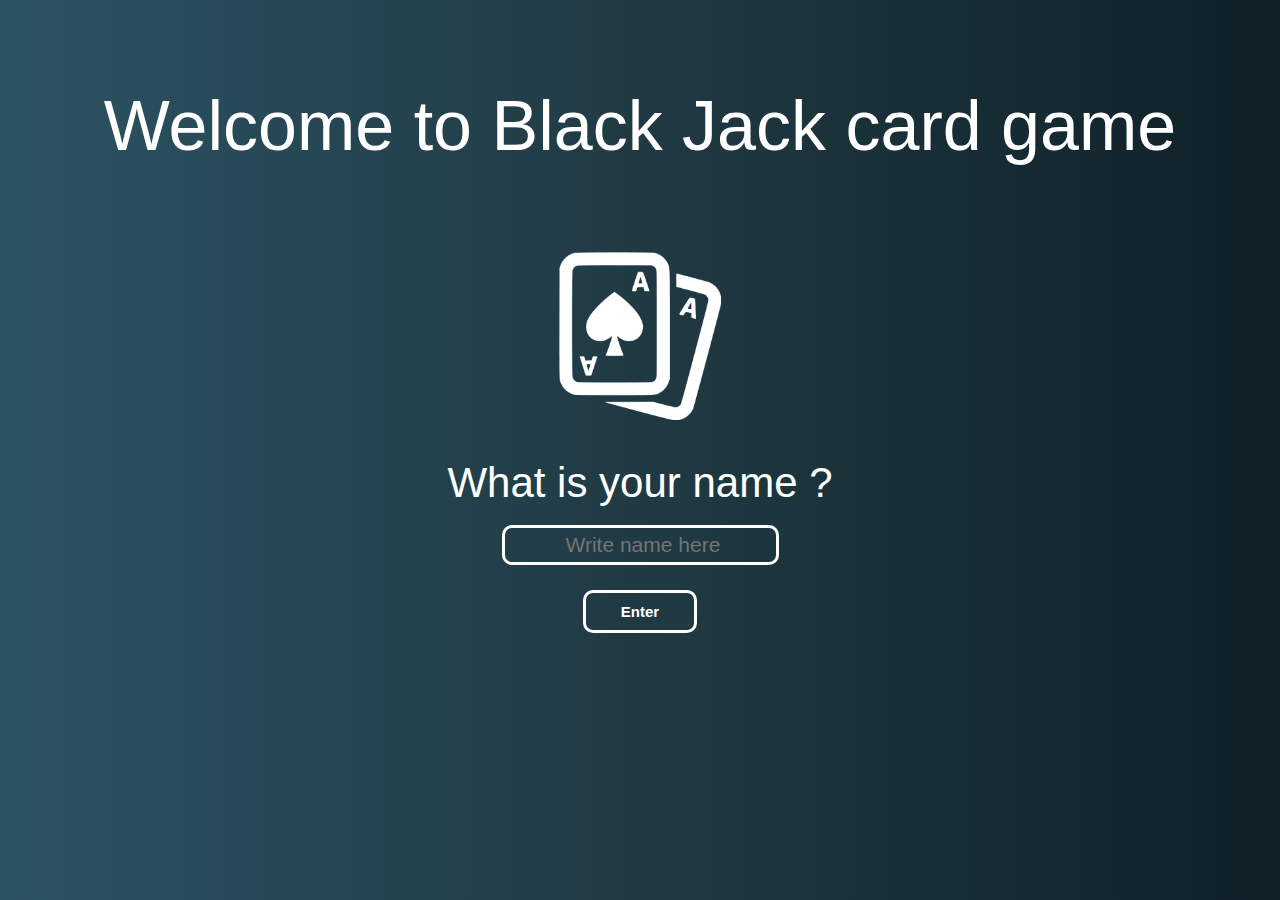
==== index.html @ 40fe04de "(feature) - result gradient string" ====
<!DOCTYPE html>
<html>
<head>
    <meta charset="UTF-8">
    <meta name="viewport" content="width=device-width, initial-scale=1.0">
    <title>Black Jack </title>
    <link rel="stylesheet" href="./css/reset.css">
    <link rel="stylesheet" href="./css/main.css">
    <link rel="shortcut icon" href="./img/ico/Icons-Land-Metro-Raster-Sport-Casino-Playing-Cards.ico" type="image/png">
</head>
<body>
	<div id="modal" class="modal">
		<div class="container-login">
			<h2>Welcome to Black Jack card game</h2>
			<img class="image-start-pg" src="/img/ico/png.png" alt="game-pic">
			<label class="label-name">What is your name ?</label>
			<input id="username" class="input" maxlength="10" name="username" type="text" placeholder=" Write name here" value="">
			<p class="incorrect-input"></p>
            <div>
				 <a href="#">
					  <button class="button-login">Enter</button>
				 </a>
			</div>
	  </div>
	</div>

<div class="container">	
    <img class="image-bg">
    <h2>Dealer<span id="dealer-sum"></span></h2>
    <div id="dealer-cards">
        <img id="hidden" src="./img/cards/BACK.png" alt="img">
    </div>
    <div>
        <p id="results"></p>
    </div>

    <h2 class="user-name"><span id="your-sum"></span></h2>
    <div id="your-cards"></div>
    <br>
    <button class="buttons" id="hit">Hit</button>
    <button class="buttons" id="stay">Stay</button>
    <button class="buttons" id="reset">Reset</button>
</div>
<script src="../main.js"></script>
</body>
</html>
---- css/main.css ----
body {
    font-family: Arial, Helvetica, sans-serif;
    text-align: center;
    background: #0F2027; /* fallback for old browsers */
    background: -webkit-linear-gradient(to right, #2C5364, #203A43, #0F2027); /* Chrome 10-25, Safari 5.1-6 */
    background: linear-gradient(to right, #2C5364, #203A43, #0F2027);
    /* W3C, IE 10+/ Edge, Firefox 16+,
       Chrome 26+, Opera 12+, Safari 7+ */
}

.container h2 {
    color: cadetblue;
    font-size: 2rem;
    margin: 1em 1.3em;
    color: #FFFFFF;
    color: #FFFFFF;
    background: initial;
}

#dealer-cards img,
#your-cards img {
    margin: 2em 3em;
    height: 175px;
    width: 125px;
    margin: 3px;
}

#hit,
#stay,
#reset {
    width: 100px;
    height: 50px;
    font-size: 20px;
}

#results {

    background: linear-gradient(0.25turn, white, black, white);
    margin-top: 10px;
    color: red;
    font-weight: 900;
    font-size: 60px;
}

#results {
    color: red;
    display: flex;
    justify-content: center;
    align-items: center;
    font-size: 3.5em;
    margin-top: 5px;
}

.buttons {
    outline: 0;
    border: 3px solid #FFFFFF;
    background: none;
    margin: 10px;
    font-family: 'Montserrat', sans-serif;
    font-size: 15px;
    cursor: pointer;
    border-radius: 10px;
    transition: all 0.3s ease;
    color: white;
    font-weight: bold;
}

.buttons:hover {
    background-color: white;
    color: black;
    opacity: 0.85;
    font-size: 1.3em;
    display: inline-block;
}

.buttons:active {
    position: relative;
    top: 1px;
}

.container-login h2 {
    color: #FFFFFF;
    overflow: hidden;
    font-size: 5em;
    display: flex;
    justify-content: center;
    align-items: center;
    padding: 1.3em;
}

.label-name {
    color: #FFFFFF;
    margin-top: 1em;
    display: flex;
    font-size: 3em;
    justify-content: center;
    align-items: center;
}

.input {
    text-align: center;
    margin-top: 1em;
    color: #FFFFFF;
    background: transparent;
    border: solid;
    border-radius: 10px;
    height: 40px;
    font-size: 1.5em;
}

.image-start-pg {
    height: 12em;
}

.button-login {
    outline: 0;
    border: 3px solid #FFFFFF;
    background: none;
    margin: 25px;
    padding: 10px 35px;
    font-family: 'Montserrat', sans-serif;
    font-size: 15px;
    cursor: pointer;
    border-radius: 10px;
    color: white;
    font-weight: bold;
}

.link-btn {
    text-decoration: none;
    color: #FFFFFF;
}

.button-login:hover {
    background-color: white;
    color: black;
    opacity: 0.85;
    font-size: 1.3em;
    display: inline-block;
}

.button-login:active {
    box-shadow: inset 0 3px 4px hsla(0, 0%, 0%, 0.2);
}

.n-correct {
    border-color: red;
}
.incorrect_input {
    margin-top: 10px;
    font-weight: bold;
    color: red;
}
#results {
	visibility: hidden;
	position: fixed;
	width: 100%;
	right: 0;
	height: 90px;
    margin-top: 20px;
    color: white;
    background: linear-gradient(0.25turn, rgba(44, 83, 100, 0.1), rgba(15, 32, 39, 0.7), rgba(32, 58, 67, 0.1));
}
/* The Modal (background) */
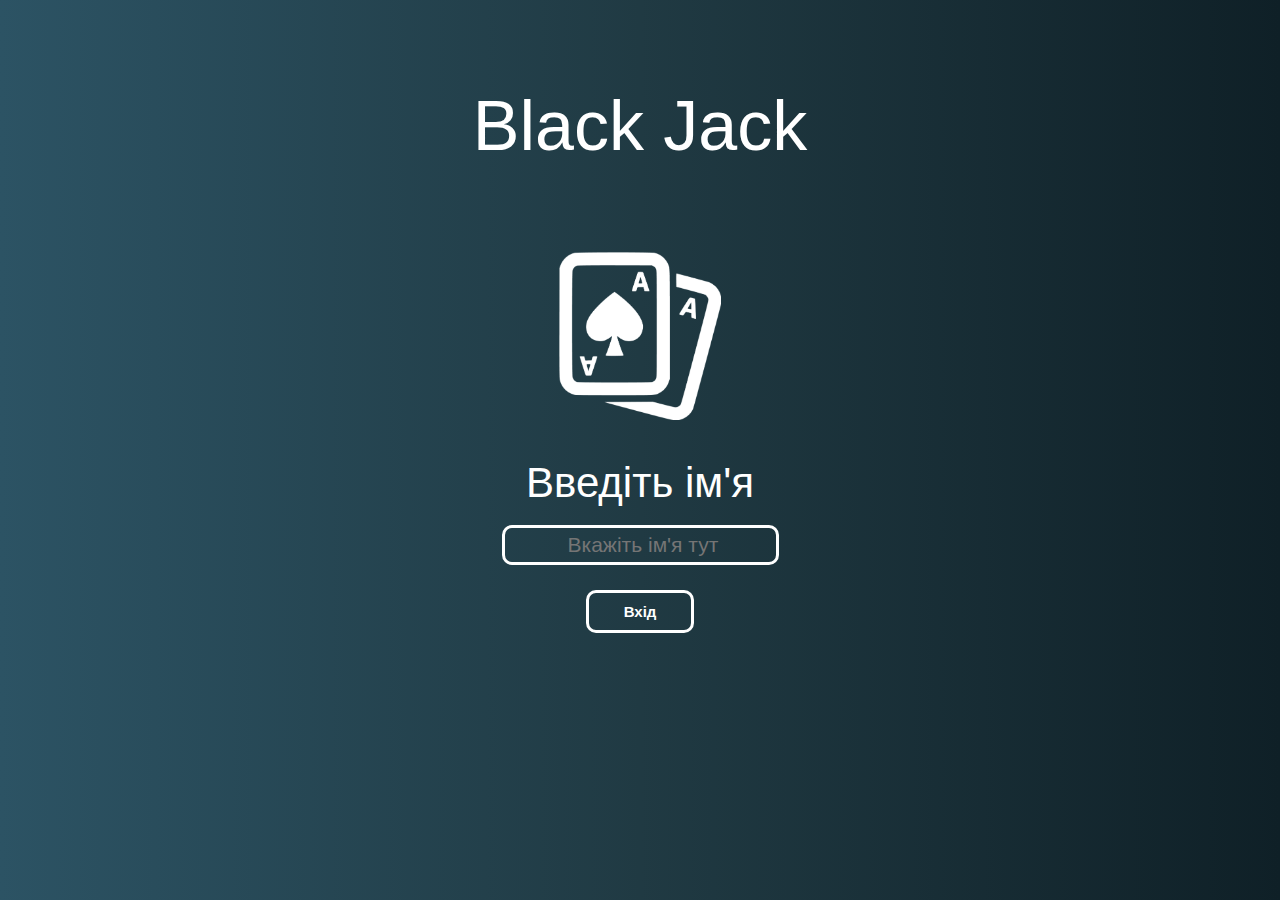
==== commit 3392136e: "(feature)add ukrainian comments for methods" ====
--- a/index.html
+++ b/index.html
@@ -3,7 +3,7 @@
 <head>
     <meta charset="UTF-8">
     <meta name="viewport" content="width=device-width, initial-scale=1.0">
-    <title>Black Jack </title>
+    <title>Black Jack</title>
     <link rel="stylesheet" href="./css/reset.css">
     <link rel="stylesheet" href="./css/main.css">
     <link rel="shortcut icon" href="./img/ico/Icons-Land-Metro-Raster-Sport-Casino-Playing-Cards.ico" type="image/png">
@@ -11,14 +11,14 @@
 <body>
 	<div id="modal" class="modal">
 		<div class="container-login">
-			<h2>Welcome to Black Jack card game</h2>
-			<img class="image-start-pg" src="/img/ico/png.png" alt="game-pic">
-			<label class="label-name">What is your name ?</label>
-			<input id="username" class="input" maxlength="10" name="username" type="text" placeholder=" Write name here" value="">
+			<h2>Black Jack</h2>
+			<img class="image-start-pg" src="./img/ico/png.png" alt="game-pic">
+			<label class="label-name">Введіть ім'я</label>
+			<input id="username" class="input" maxlength="10" name="username" type="text" placeholder=" Вкажіть ім'я тут" value="">
 			<p class="incorrect-input"></p>
             <div>
 				 <a href="#">
-					  <button class="button-login">Enter</button>
+					  <button class="button-login">Вхід</button>
 				 </a>
 			</div>
 	  </div>
@@ -26,7 +26,7 @@
 
 <div class="container">	
     <img class="image-bg">
-    <h2>Dealer<span id="dealer-sum"></span></h2>
+    <h2>Дилер<span id="dealer-sum"></span></h2>
     <div id="dealer-cards">
         <img id="hidden" src="./img/cards/BACK.png" alt="img">
     </div>
@@ -37,10 +37,10 @@
     <h2 class="user-name"><span id="your-sum"></span></h2>
     <div id="your-cards"></div>
     <br>
-    <button class="buttons" id="hit">Hit</button>
-    <button class="buttons" id="stay">Stay</button>
-    <button class="buttons" id="reset">Reset</button>
+    <button class="buttons" id="hit">Додати</button>
+    <button class="buttons" id="stay">Показати</button>
+    <button class="buttons" id="reset">Заново</button>
 </div>
-<script src="../main.js"></script>
+<script src="./main.js"></script>
 </body>
 </html>
--- a/css/main.css
+++ b/css/main.css
@@ -32,11 +32,11 @@
     height: 50px;
     font-size: 20px;
 }
-
 #results {
-
+    display: flex;
+    position: absolute;
+    top: 27vh;
     background: linear-gradient(0.25turn, white, black, white);
-    margin-top: 10px;
     color: red;
     font-weight: 900;
     font-size: 60px;
@@ -154,12 +154,12 @@
 #results {
 	visibility: hidden;
 	position: fixed;
+	top: 22vh;
 	width: 100%;
 	right: 0;
 	height: 90px;
-    margin-top: 20px;
-    color: white;
-    background: linear-gradient(0.25turn, rgba(44, 83, 100, 0.1), rgba(15, 32, 39, 0.7), rgba(32, 58, 67, 0.1));
+   color: white;
+   background: linear-gradient(0.25turn, rgba(44, 83, 100, 0.1), rgba(15, 32, 39, 0.7), rgba(32, 58, 67, 0.1));
 }
 /* The Modal (background) */
 
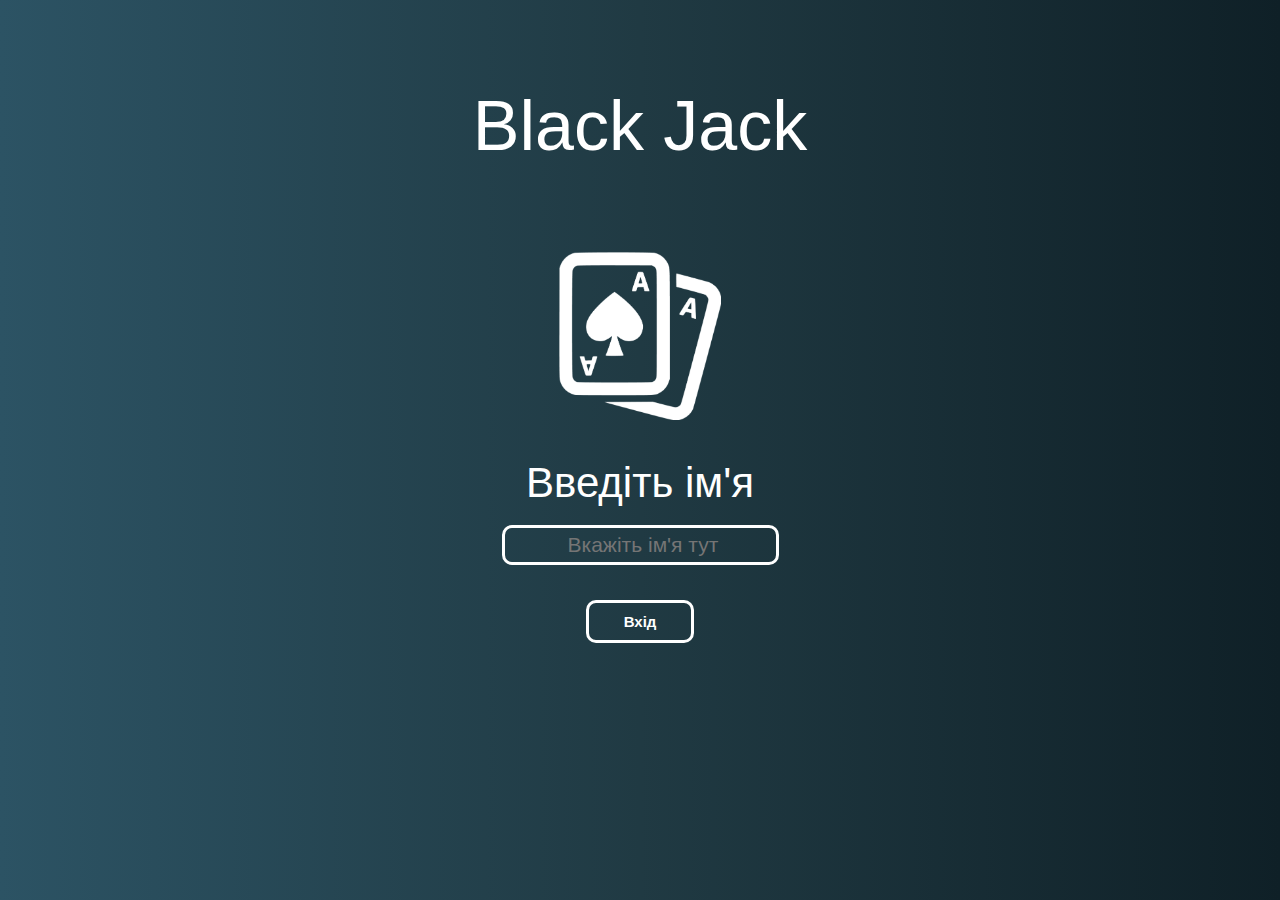
==== commit 28e225a9: "Merge branch 'master' of https://github.com/ProgramDig/blackjack" ====
--- a/index.html
+++ b/index.html
@@ -9,22 +9,23 @@
     <link rel="shortcut icon" href="./img/ico/Icons-Land-Metro-Raster-Sport-Casino-Playing-Cards.ico" type="image/png">
 </head>
 <body>
-	<div id="modal" class="modal">
-		<div class="container-login">
-			<h2>Black Jack</h2>
-			<img class="image-start-pg" src="./img/ico/png.png" alt="game-pic">
-			<label class="label-name">Введіть ім'я</label>
-			<input id="username" class="input" maxlength="10" name="username" type="text" placeholder=" Вкажіть ім'я тут" value="">
-			<p class="incorrect-input"></p>
-            <div>
-				 <a href="#">
-					  <button class="button-login">Вхід</button>
-				 </a>
-			</div>
-	  </div>
-	</div>
+<div id="modal" class="modal">
+    <div class="container-login">
+        <h2>Black Jack</h2>
+        <img class="image-start-pg" src="./img/ico/png.png" alt="game-pic">
+        <label class="label-name">Введіть ім'я</label>
+        <input id="username" class="input" maxlength="10" name="username" type="text" placeholder=" Вкажіть ім'я тут"
+               value="">
+        <p class="incorrect-input"></p>
+        <div>
+            <a href="#">
+                <button class="button-login">Вхід</button>
+            </a>
+        </div>
+    </div>
+</div>
 
-<div class="container">	
+<div class="container">
     <img class="image-bg">
     <h2>Дилер<span id="dealer-sum"></span></h2>
     <div id="dealer-cards">
@@ -40,6 +41,7 @@
     <button class="buttons" id="hit">Додати</button>
     <button class="buttons" id="stay">Показати</button>
     <button class="buttons" id="reset">Заново</button>
+	 <button class="buttons" id="exit">Закрити</button>
 </div>
 <script src="./main.js"></script>
 </body>
--- a/css/main.css
+++ b/css/main.css
@@ -27,11 +27,13 @@
 
 #hit,
 #stay,
-#reset {
+#reset,
+#exit {
     width: 100px;
     height: 50px;
     font-size: 20px;
 }
+
 #results {
     display: flex;
     position: absolute;
@@ -146,20 +148,23 @@
 .n-correct {
     border-color: red;
 }
-.incorrect_input {
+
+.incorrect-input {
     margin-top: 10px;
     font-weight: bold;
     color: red;
 }
+
 #results {
-	visibility: hidden;
-	position: fixed;
-	top: 22vh;
-	width: 100%;
-	right: 0;
-	height: 90px;
-   color: white;
-   background: linear-gradient(0.25turn, rgba(44, 83, 100, 0.1), rgba(15, 32, 39, 0.7), rgba(32, 58, 67, 0.1));
+    visibility: hidden;
+    position: fixed;
+    top: 22vh;
+    width: 100%;
+    right: 0;
+    height: 90px;
+    color: white;
+    background: linear-gradient(0.25turn, rgba(44, 83, 100, 0.1), rgba(15, 32, 39, 0.7), rgba(32, 58, 67, 0.1));
 }
+
 /* The Modal (background) */
 
